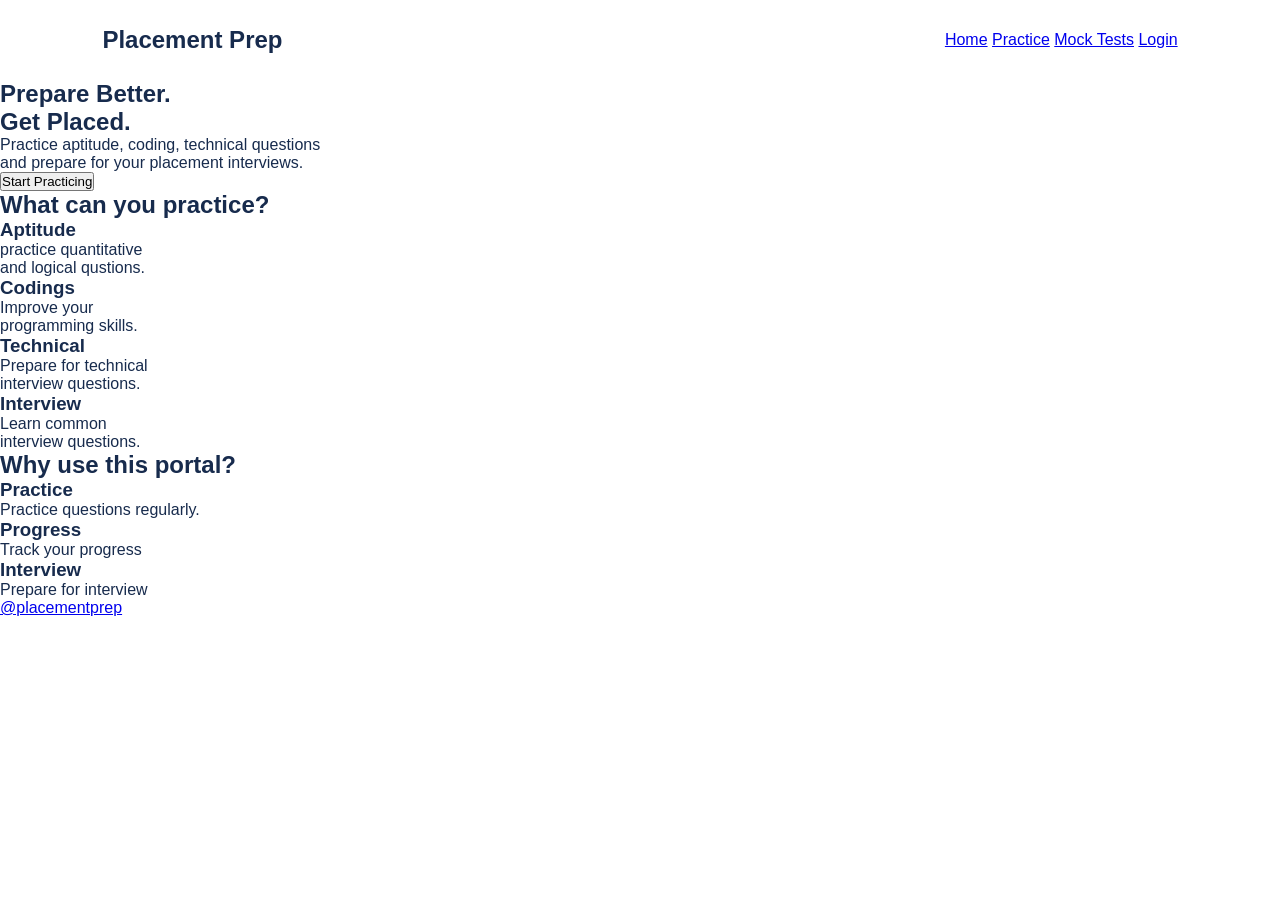
==== index.html @ 071fcd11 "Add files via upload Add and update project if i make changes in it.when changing and add new featur" ====
<!DOCTYPE html>
<html lang="en">

<head>
    <meta charset="UTF-8">
    <meta name="viewport" content="width=device-width, initial-scale=1.0">

    <title>Placement Prep Portal</title>

    <link rel="stylesheet" href="style.css">
</head>

<body>

    <!-- Navigation Bar -->
    <header>
        <nav class="navbar">

            <h2 class="logo">Placement Prep</h2>

            <div class="nav">
                <a href="www.Google.com">Home</a>
                <a href="#">Practice</a>
                <a href="#">Mock Tests</a>
                <a href="#">Login</a>
            </div>

        </nav>
    </header>


    <!-- Hero Section -->
    <section class="hero">

        <div class="hero-content">

            <h1>Prepare Better.<br>Get Placed.</h1>

            <p>
                Practice aptitude, coding, technical questions<br>
                and prepare for your placement interviews.
            </p>

            <button>Start Practicing</button>

        </div>

    </section>


</body>
</html>

    <!-- Practice section -->
     <section class="practice">
        
        <h2>What can you practice?</h2>

        <div class="card">

          <h3>Aptitude</h3>
          
          <p>practice quantitative<br>and logical qustions.</p>
        </div>

        <div class="card">
            <h3>Codings</h3>

            <p>Improve your<br>programming skills.</p>
        </div>

        <div class="card">

            <h3>Technical</h3>

            <p>Prepare for technical<br>interview questions.</p>
        </div>

        <div class="card">
            <h3>Interview</h3>

            <p>Learn common<br>interview questions.</p>
        </div>
        

     </section>

     <!-- why section-->
     <section class="why">

        <h2>Why use this portal?</h2>

        <div class="features">
            
            <div>
                <h3>Practice</h3>
                <p>Practice questions regularly.</p>
            </div>

        </div>

        <div>
            <h3>Progress</h3>
            <p>Track your progress</p>
        </div>

        <div>
            <h3>Interview</h3>
            <p>Prepare for interview</p>
        </div>
     </section> 

     <!--- Footer-->

     <footer class="info">

        <div class="info">
            <a href="#">@placementprep</a>
        </div>

        

     </footer>
---- style.css ----
/* remove spacing */
 *{
    margin: 0;
    padding: 0;
    box-sizing: border-box;
}

/* Whole page*/
body{
    font-family: Arial, Helvetica, sans-serif;
    color: #172b4d;
    background-color: #ffffff;

}

/*------ navbar -----*/

.navbar {
    height: 80px;
    display: flex;
    align-items: center;
    justify-content: space-between;

    padding: 1px 8%;
    border-bottom:1px sloid #eeeeee;
}
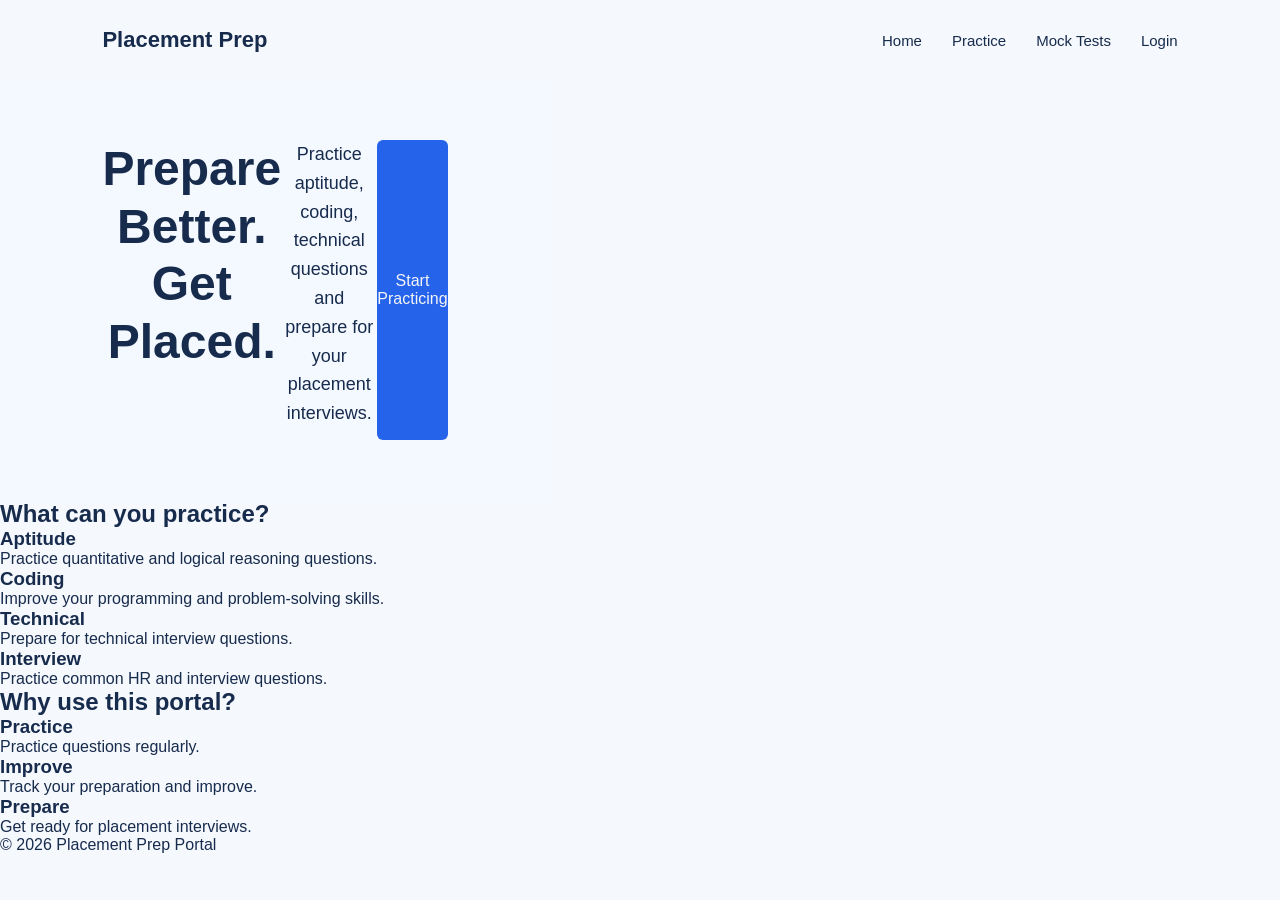
==== commit cb2c2a8e: "Refactor index.html for improved structure and content Updated HTML structure and fixed navigation l" ====
--- a/index.html
+++ b/index.html
@@ -18,11 +18,11 @@
 
             <h2 class="logo">Placement Prep</h2>
 
-            <div class="nav">
-                <a href="www.Google.com">Home</a>
+            <div class="nav-links">
+                <a href="#">Home</a>
                 <a href="#">Practice</a>
                 <a href="#">Mock Tests</a>
-                <a href="#">Login</a>
+                <a href="login.html">Login</a>
             </div>
 
         </nav>
@@ -37,7 +37,7 @@
             <h1>Prepare Better.<br>Get Placed.</h1>
 
             <p>
-                Practice aptitude, coding, technical questions<br>
+                Practice aptitude, coding, technical questions
                 and prepare for your placement interviews.
             </p>
 
@@ -48,76 +48,79 @@
     </section>
 
 
-</body>
-</html>
+    <!-- Practice Areas -->
+    <section class="practice">
 
-    <!-- Practice section -->
-     <section class="practice">
-        
         <h2>What can you practice?</h2>
 
-        <div class="card">
+        <div class="cards">
 
-          <h3>Aptitude</h3>
-          
-          <p>practice quantitative<br>and logical qustions.</p>
+            <div class="card">
+                <h3>Aptitude</h3>
+                <p>
+                    Practice quantitative and logical reasoning questions.
+                </p>
+            </div>
+
+            <div class="card">
+                <h3>Coding</h3>
+                <p>
+                    Improve your programming and problem-solving skills.
+                </p>
+            </div>
+
+            <div class="card">
+                <h3>Technical</h3>
+                <p>
+                    Prepare for technical interview questions.
+                </p>
+            </div>
+
+            <div class="card">
+                <h3>Interview</h3>
+                <p>
+                    Practice common HR and interview questions.
+                </p>
+            </div>
+
         </div>
 
-        <div class="card">
-            <h3>Codings</h3>
+    </section>
 
-            <p>Improve your<br>programming skills.</p>
-        </div>
 
-        <div class="card">
-
-            <h3>Technical</h3>
-
-            <p>Prepare for technical<br>interview questions.</p>
-        </div>
-
-        <div class="card">
-            <h3>Interview</h3>
-
-            <p>Learn common<br>interview questions.</p>
-        </div>
-        
-
-     </section>
-
-     <!-- why section-->
-     <section class="why">
+    <!-- Why Section -->
+    <section class="why">
 
         <h2>Why use this portal?</h2>
 
         <div class="features">
-            
+
             <div>
                 <h3>Practice</h3>
                 <p>Practice questions regularly.</p>
             </div>
 
+            <div>
+                <h3>Improve</h3>
+                <p>Track your preparation and improve.</p>
+            </div>
+
+            <div>
+                <h3>Prepare</h3>
+                <p>Get ready for placement interviews.</p>
+            </div>
+
         </div>
 
-        <div>
-            <h3>Progress</h3>
-            <p>Track your progress</p>
-        </div>
+    </section>
 
-        <div>
-            <h3>Interview</h3>
-            <p>Prepare for interview</p>
-        </div>
-     </section> 
 
-     <!--- Footer-->
+    <!-- Footer -->
+    <footer>
 
-     <footer class="info">
+        <p>© 2026 Placement Prep Portal</p>
 
-        <div class="info">
-            <a href="#">@placementprep</a>
-        </div>
+    </footer>
 
-        
-
-     </footer>+</body>
+</html>
--- a/style.css
+++ b/style.css
@@ -21,6 +21,169 @@
     align-items: center;
     justify-content: space-between;
 
-    padding: 1px 8%;
+    padding: 0 8%;
     border-bottom:1px sloid #eeeeee;
-}+}
+.logo {
+    font-size: 22px;
+}
+
+.nav-links {
+    display: flex;
+    gap:30px;
+}
+
+.nav-links a {
+    color:#172b4d;
+    text-decoration: none;
+    font-size: 15px;
+}
+
+.nav-links a:hover{
+    color:#2563eb;
+}
+
+/*---Hero---*/
+
+.hero-content{
+    min-height: 420px;
+    color:#172b4d;
+    display: flex;
+    background-color: #f4f8ff;
+    padding: 60px 8%;
+    text-align: center;
+    height: 180px;
+}
+
+.hero-content{
+    max-width: 550px;
+}
+
+.hero h1{
+    font-size: 48px;
+    margin-bottom: 20px;
+    line-height: 1.2;
+
+    margin-bottom: 20px;
+}
+
+.hero p{
+    font-size: 18px;
+    margin-bottom: 30px;
+    line-height: 1.6;
+
+    margin-bottom: 30px;
+}
+.hero button{
+    cursor: pointer;
+    color:whitesmoke;
+    border:none;
+
+    padding:13px 25;
+    border-radius: 6px;
+    background-color: #2563eb;
+
+    font-size: 16px;
+}
+
+/*--- footer---*/
+
+.info {
+    padding: 30px;
+    
+    text-align: center;
+    background-color: #172b4d;
+    color: white ;
+
+    border-bottom: 10px solid #ddd;
+}
+body {
+    font-family: Arial,sans-serif;
+    background-color: #f5f8fc;
+}   
+
+.login-container {
+     width:500px ;
+     margin: 40px auto;
+     padding: 35px 40px;
+     background-color: white;
+     border:1px solid #ddd;
+     border-radius:10px;
+     box-sizing: border-box;
+
+}
+.login-container h1 {
+    text-align: center;
+    margin:5px;
+}
+.tabs{
+    display: flex;
+    justify-content: space-around;
+    margin-bottom:20px;
+    border-bottom: 1px solid #eeeeee;
+    
+}
+.tabs a{
+    text-decoration: none;
+    padding:20px;
+    color: black;
+    font-size:20px ;
+}
+
+.tabs .active{
+    border-bottom: 2px solid navy;
+
+}
+
+.form-group {
+    margin:50px;
+
+}
+
+.form-group label {
+    display: block;
+    margin-bottom: 8px;
+    font-size:16px;
+    color: black;
+}
+
+.form-group input {
+    width:400px;
+    height: 45px;
+    padding: 10px;
+    box-sizing: border-box;
+    border:1px solid #ddd;
+    border-radius: 7px;
+    font-size: 16px;
+
+}
+
+
+.login-button{
+     width:100% ;
+     height:45px;
+     background-color: blue;
+     color: #eeeeee;
+     cursor: pointer;
+     border:#eeeeee;
+     border-radius:7px;
+     font-size:medium;
+     border:none;
+
+}
+
+.login-button:hover {
+    background-color: #1765d1;
+}
+
+.login-container a{
+    text-align: center;
+    margin:20px;
+}
+
+.login-container p{
+    text-align: center;
+    padding: 50px;
+    margin:30px;
+    
+}
